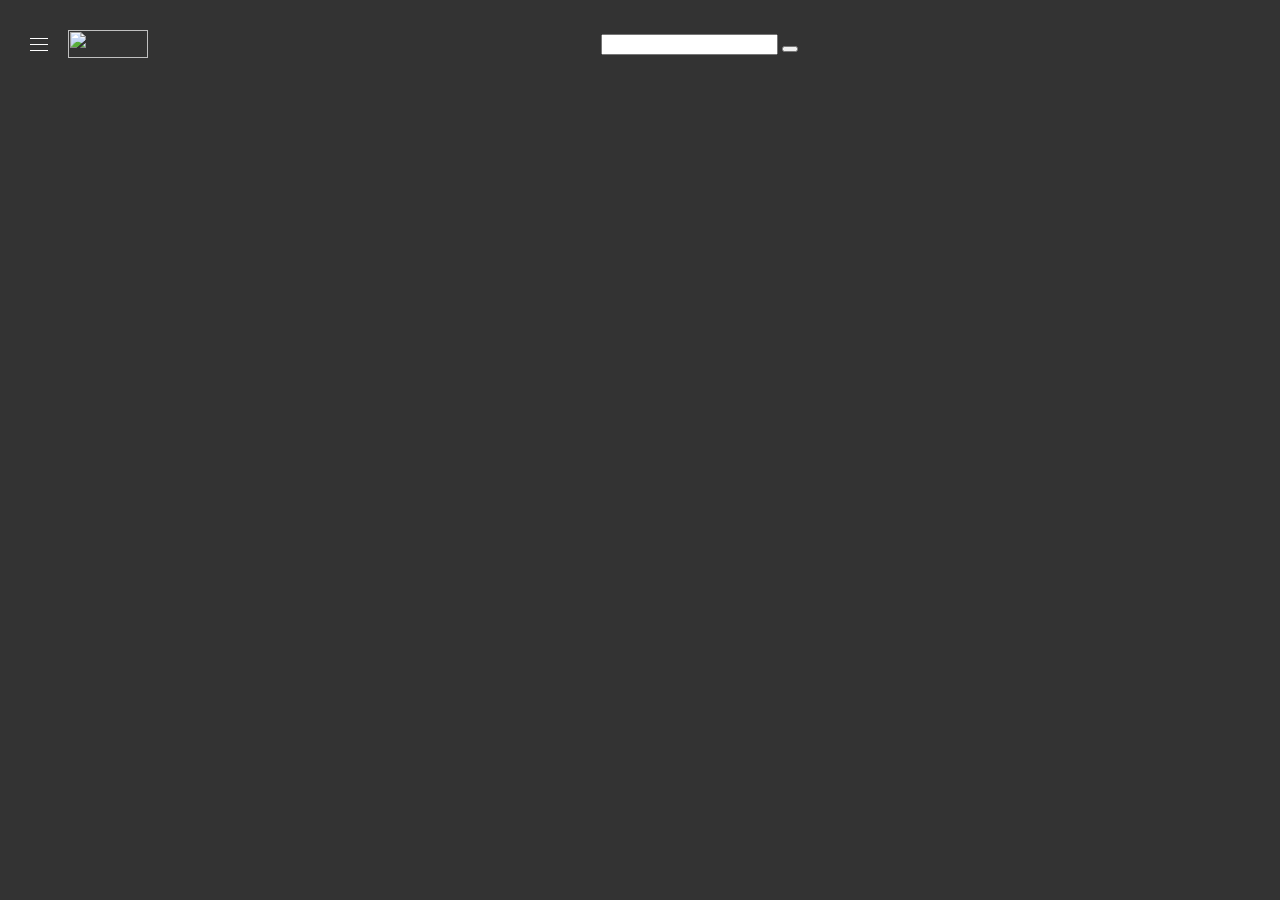
==== index.html @ b70a0324 "init" ====
<!DOCTYPE html>
<html lang="ko">
<head>
    <meta charset="UTF-8">
    <meta http-equiv="X-UA-Compatible" content="IE=edge">
    <meta name="viewport" content="width=device-width, initial-scale=1.0">
    <link rel="stylesheet" href="style.css">
    <title>Document</title>
</head>
<body>
    <div class="word">
        <div class="header_container">
            <!-- menu -->
            <div class="menu_container">
                <div class="menu_icon"></div>
                <div class="menu_icon"></div>
                <div class="menu_icon"></div>
            </div>
            <!-- youtube logo -->
            <img class="youtube_logo" src="https://upload.wikimedia.org/wikipedia/commons/thumb/e/e1/Logo_of_YouTube_%282015-2017%29.svg/800px-Logo_of_YouTube_%282015-2017%29.svg.png" alt="">
            <!-- search box -->
            <div class="search_container">
                <input type="text">
                <button></button>
            </div>
        </div>
    </div>
</body>
</html>
---- style.css ----
body {
    margin: 0 auto;
    background-color: rgb(51, 51, 51);
}
/* header */
.header_container {
    display: flex;
    margin: 30px;
}
.menu_container {
    margin: auto;
    margin-left: 0;
    margin-right: 20px;
}
.menu_icon {
    width: 18px;
    height: 1px;
    background-color: white;
    margin: 5px auto;
}
.youtube_logo {
    width: 80px;
    height:  28px;
}
.search_container {
    margin: auto;
}
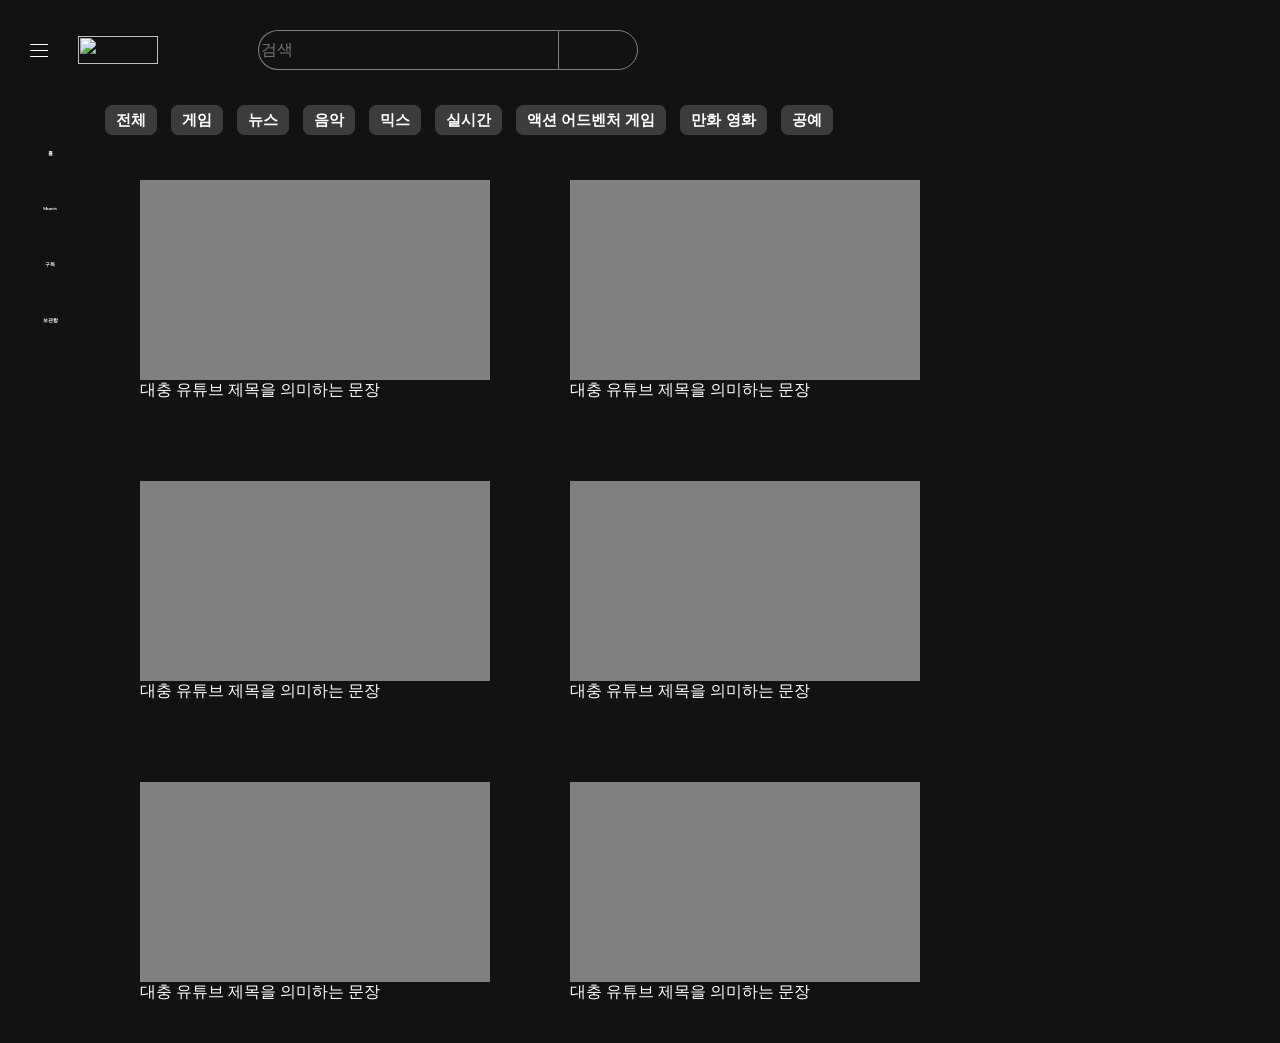
==== commit 246b2930: "youtube" ====
--- a/index.html
+++ b/index.html
@@ -20,8 +20,64 @@
             <img class="youtube_logo" src="https://upload.wikimedia.org/wikipedia/commons/thumb/e/e1/Logo_of_YouTube_%282015-2017%29.svg/800px-Logo_of_YouTube_%282015-2017%29.svg.png" alt="">
             <!-- search box -->
             <div class="search_container">
-                <input type="text">
-                <button></button>
+                <input class="search_input" type="text" placeholder="검색">
+                <button class="search_btn"><img class="search_btn_img" src="https://svgsilh.com/png-1024/1093183.png" alt=""></button>
+            </div>
+        </div>
+        <div class="body">
+            <!-- menu bar -->
+            <div class="leftside_bar">
+                <div class="menubar_txt"><span>홈</span></div>
+                <div class="menubar_txt"><span>Shorts</span></div>
+                <div class="menubar_txt"><span>구독</span></div>
+                <div class="menubar_txt"><span>보관함</span></div>
+            </div>
+            <div>
+                <!-- recommand bar -->
+                <div>
+                    <button class="recommand_btn"><span>전체</span></button>
+                    <button class="recommand_btn"><span>게임</span></button>
+                    <button class="recommand_btn"><span>뉴스</span></button>
+                    <button class="recommand_btn"><span>음악</span></button>
+                    <button class="recommand_btn"><span>믹스</span></button>
+                    <button class="recommand_btn"><span>실시간</span></button>
+                    <button class="recommand_btn"><span>액션 어드벤처 게임</span></button>
+                    <button class="recommand_btn"><span>만화 영화</span></button>
+                    <button class="recommand_btn"><span>공예</span></button>
+                </div>
+                <!-- videos -->
+                <div class="video_container">
+                    <div class="video_align">
+                        <div class="video_info_box">
+                            <div class="video"></div>
+                            <div class="video_title"><span>대충 유튜브 제목을 의미하는 문장</span></div>
+                        </div>
+                        <div class="video_info_box">
+                            <div class="video"></div>
+                            <div class="video_title"><span>대충 유튜브 제목을 의미하는 문장</span></div>
+                        </div>
+                    </div>
+                    <div class="video_align">
+                        <div class="video_info_box">
+                            <a href=""><div class="video"></div></a>
+                            <div class="video_title"><span>대충 유튜브 제목을 의미하는 문장</span></div>
+                        </div>
+                        <div class="video_info_box">
+                            <div class="video"></div>
+                            <div class="video_title"><span>대충 유튜브 제목을 의미하는 문장</span></div>
+                        </div>
+                    </div>
+                    <div class="video_align">
+                        <div class="video_info_box">
+                            <div class="video"></div>
+                            <div class="video_title"><span>대충 유튜브 제목을 의미하는 문장</span></div>
+                        </div>
+                        <div class="video_info_box">
+                            <div class="video"></div>
+                            <div class="video_title"><span>대충 유튜브 제목을 의미하는 문장</span></div>
+                        </div>
+                    </div>
+                </div>
             </div>
         </div>
     </div>
--- a/style.css
+++ b/style.css
@@ -1,6 +1,7 @@
 body {
+    height: 1000px;
     margin: 0 auto;
-    background-color: rgb(51, 51, 51);
+    background-color: rgb(19, 18, 18);
 }
 /* header */
 .header_container {
@@ -19,9 +20,89 @@
     margin: 5px auto;
 }
 .youtube_logo {
+    margin-left: 10px;
+    margin-top: auto;
+    margin-bottom: auto;
     width: 80px;
     height:  28px;
 }
 .search_container {
-    margin: auto;
+    display: flex;
+    height: 40px;
 }
+.search_input{
+    border-top-left-radius : 20px;
+    border-bottom-left-radius : 20px;
+    height: 40px;
+    margin-left: 100px;
+    border:none;
+    background:none;
+    border: 1px solid gray;
+    border-right:0;
+    width: 300px;
+    box-sizing:border-box; 
+    color:gray;
+    font-size:16px;
+}
+.search_btn {
+    border-top-right-radius : 20px;
+    border-bottom-right-radius : 20px;
+    width: 80px;
+    height: 40px;
+    border:none;
+    background:none;
+    border: 1px solid gray;
+}
+.search_btn_img {
+    width: 30px;
+}
+/* body */
+.body {
+    display: flex;
+}
+/* left side bar */
+.leftside_bar {
+    display: flex;
+    flex-direction: column;
+}
+.menubar_txt {
+    margin-top: 50px;
+    width: 100px;
+    text-align: center;
+    font-size: 5px;
+    font-weight: bold;
+    color: white;
+}
+/* recommand bar */
+.recommand_btn {
+    margin: 5px;
+    padding-left: 10px;
+    padding-right: 10px;
+    height: 30px;
+    font-size: 15px;
+    font-weight: bold;
+    border: none;
+    background: rgb(60, 60, 60);
+    border: 1px solid rgb(60, 60, 60);
+    border-radius: 7px;
+    color: white;
+}
+/* video */
+.video_container {
+    display: flex;
+    flex-direction: column;
+}
+.video_align {
+    display: flex;
+}
+.video_info_box {
+    padding: 40px;
+}
+.video {
+    width: 350px;
+    height: 200px;
+    background-color: gray;
+}
+.video_title {
+    color: white;
+}
